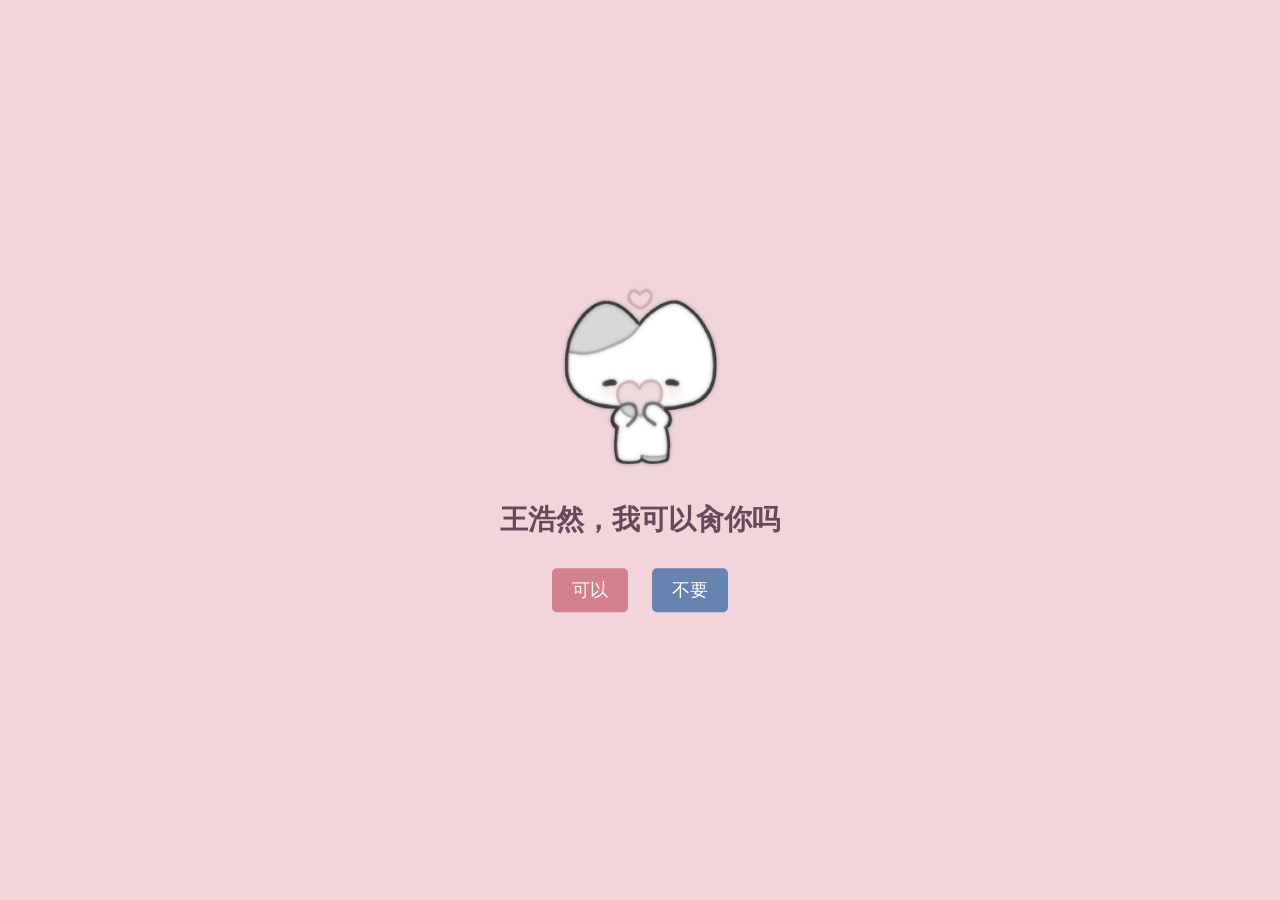
==== tang-love-main/index.html @ 75b31e90 "Add files via upload" ====
<!DOCTYPE html>
<html lang="zh-CN">
<head>
    <meta charset="UTF-8">
    <meta name="viewport" content="width=device-width, initial-scale=1.0">
    <title>可以成为我的恋人吗？</title>
    <link rel="stylesheet" href="style.css">
</head>
<body>
    <div class="container">
        <img id="mainImage" src="images/heart.png" alt="爱心">
        <h1 id="question">王浩然，我可以肏你吗</h1>
        <div class="buttons">
            <button id="yes">可以</button>
            <button id="no">不要</button>
        </div>
    </div>

    <script src="script.js"></script>
</body>
</html>
---- tang-love-main/style.css ----
body {
    background-color: #f1d5da; /* 浅粉色 */
    text-align: center;
    font-family: Arial, sans-serif;
    margin: 0;
    padding: 0;
}

/* 页面内容居中 */
.container {
    position: absolute;
    top: 50%;
    left: 50%;
    transform: translate(-50%, -50%);
}

/* 让图片大小适中 */
#mainImage {
    width: 200px;
    transition: all 0.3s ease;
}

/* 文字 */
h1 {
    font-size: 28px;
    color: #68495b;
}

/* 按钮样式 */
button {
    font-size: 18px;
    padding: 10px 20px;
    border: none;
    border-radius: 5px;
    cursor: pointer;
    margin: 10px;
    transition: all 0.3s ease;
}

#yes {
    background-color: #d4818e; /* 粉色 */
    color: white;
}

#no {
    background-color: #6784b1; /* 蓝色 */
    color: white;
    position: relative;
}

/* Yes 完全填满屏幕 */
.yes-screen {
    position: fixed;
    top: 0;
    left: 0;
    width: 100vw;
    height: 100vh;
    background-color: #ffdae0; /* 粉色 */
    display: flex;
    flex-direction: column;
    align-items: center;
    justify-content: center;
}
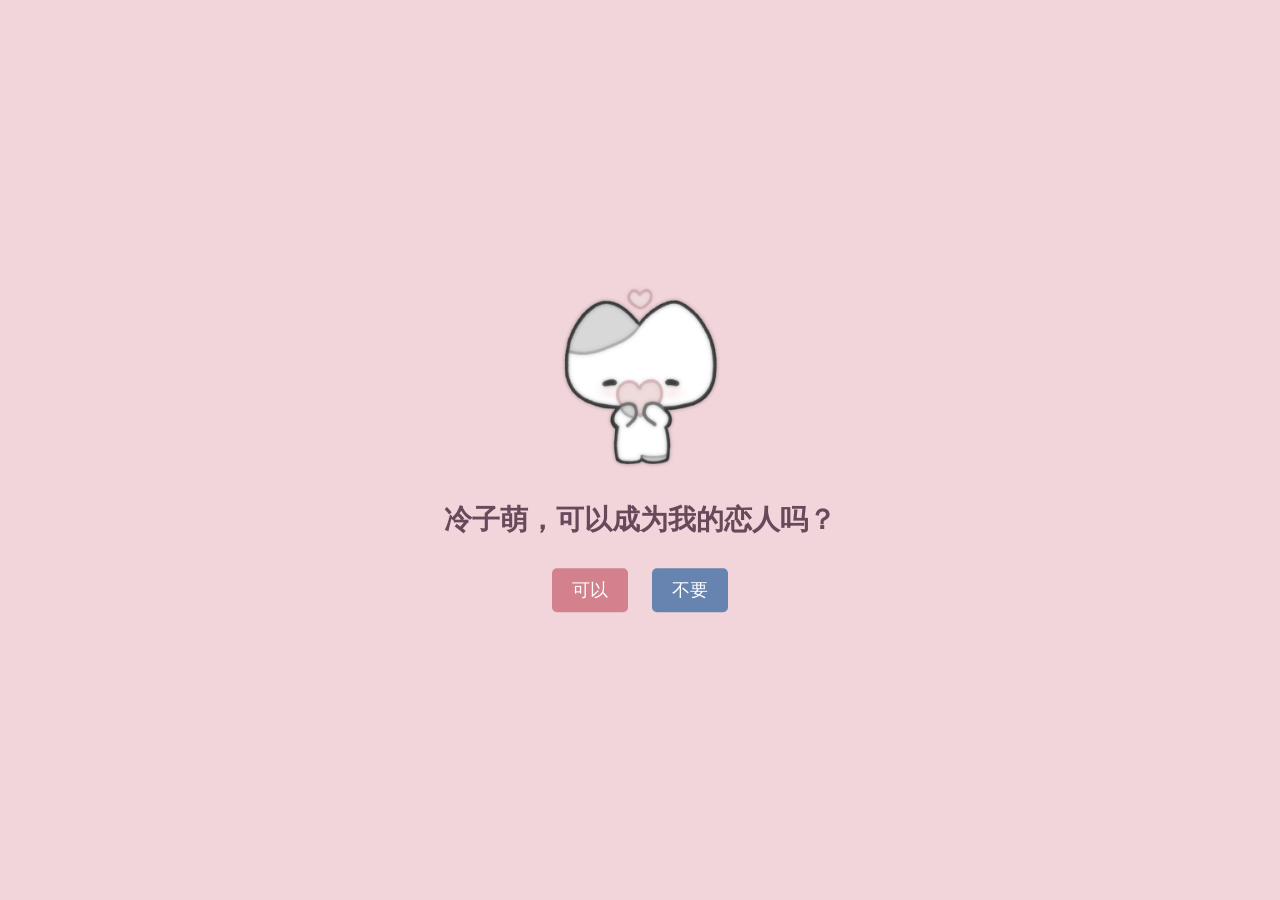
==== commit 9741f649: "Update index.html" ====
--- a/tang-love-main/index.html
+++ b/tang-love-main/index.html
@@ -9,7 +9,7 @@
 <body>
     <div class="container">
         <img id="mainImage" src="images/heart.png" alt="爱心">
-        <h1 id="question">王浩然，我可以肏你吗</h1>
+        <h1 id="question">冷子萌，可以成为我的恋人吗？</h1>
         <div class="buttons">
             <button id="yes">可以</button>
             <button id="no">不要</button>
@@ -18,4 +18,4 @@
 
     <script src="script.js"></script>
 </body>
-</html>+</html>
